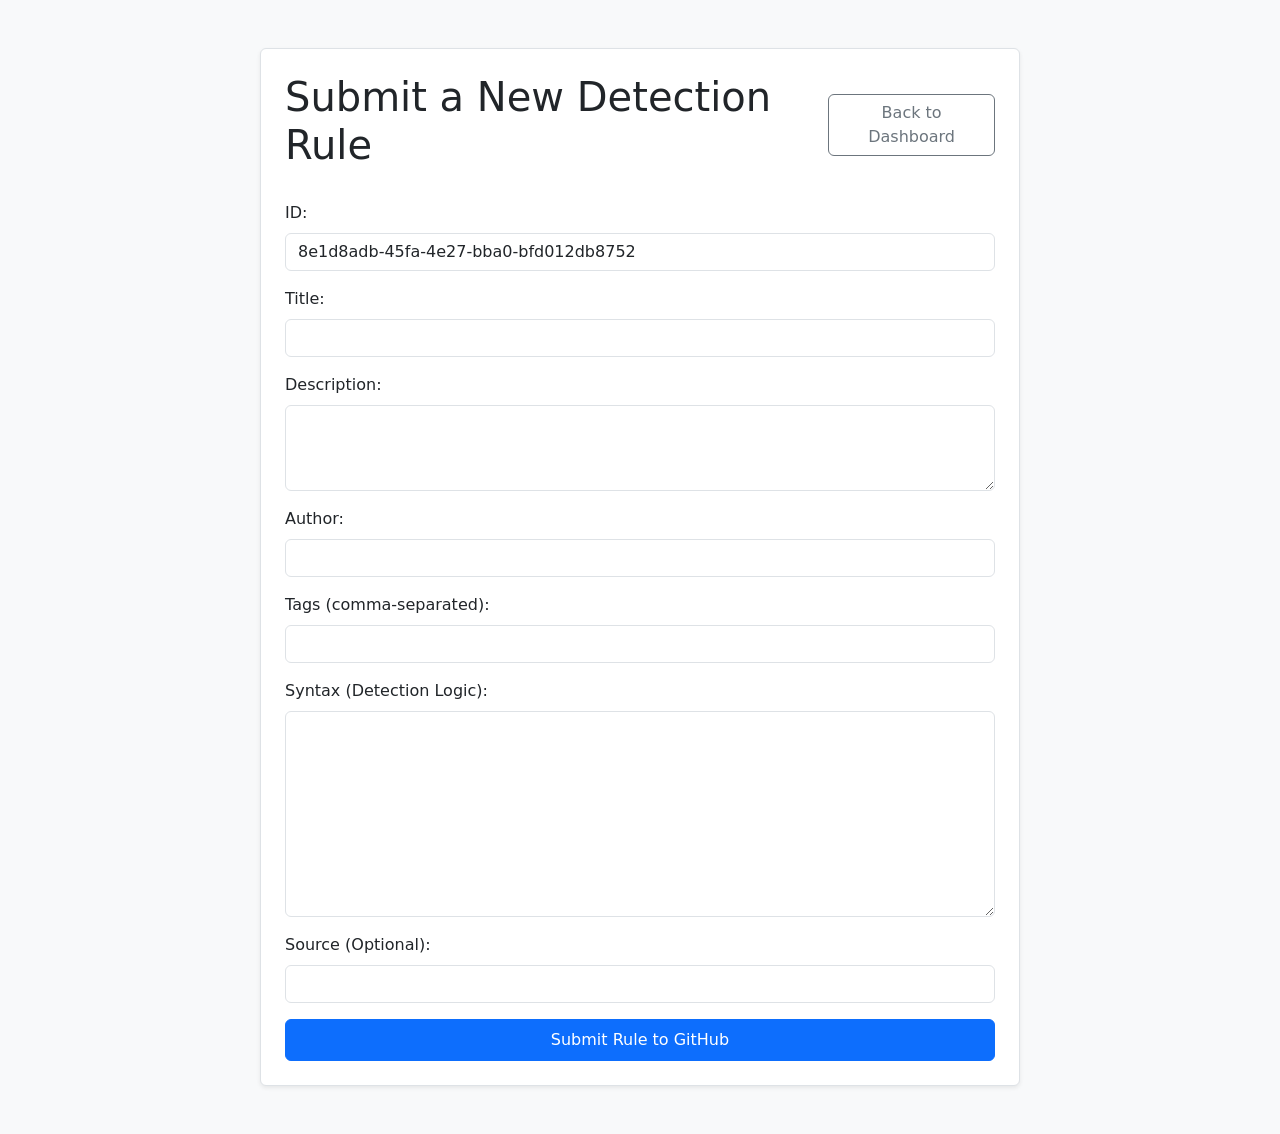
==== docs/submit.html @ c9d4a3ba "init" ====
<!DOCTYPE html>
<html lang="en">
<head>
    <meta charset="UTF-8">
    <meta name="viewport" content="width=device-width, initial-scale=1.0">
    <title>Submit a New Detection Rule</title>
    <link href="https://cdn.jsdelivr.net/npm/bootstrap@5.3.3/dist/css/bootstrap.min.css" rel="stylesheet" integrity="sha384-QWTKZyjpPEjISv5WaRU9OFeRpok6YctnYmDr5pNlyT2bRjXh0JMhjY6hW+ALEwIH" crossorigin="anonymous">
</head>
<body class="bg-light">

    <div class="container my-5">
        <div class="row">
            <div class="col-lg-8 col-md-10 mx-auto p-4 bg-white rounded shadow-sm border">
                <div class="d-flex justify-content-between align-items-center mb-4">
                    <h1>Submit a New Detection Rule</h1>
                    <a href="index.html" class="btn btn-outline-secondary">Back to Dashboard</a>
                </div>
                <form id="rule-form">
                    <div class="mb-3">
                        <label for="rule-id" class="form-label">ID:</label>
                        <input type="text" id="rule-id" class="form-control" readonly>
                    </div>
                    <div class="mb-3">
                        <label for="rule-title" class="form-label">Title:</label>
                        <input type="text" id="rule-title" class="form-control" required>
                    </div>
                    <div class="mb-3">
                        <label for="rule-description" class="form-label">Description:</label>
                        <textarea id="rule-description" class="form-control" rows="3" required></textarea>
                    </div>
                    <div class="mb-3">
                        <label for="rule-author" class="form-label">Author:</label>
                        <input type="text" id="rule-author" class="form-control" required>
                    </div>
                    <div class="mb-3">
                        <label for="rule-tags" class="form-label">Tags (comma-separated):</label>
                        <input type="text" id="rule-tags" class="form-control">
                    </div>
                    <div class="mb-3">
                        <label for="rule-syntax" class="form-label">Syntax (Detection Logic):</label>
                        <textarea id="rule-syntax" class="form-control" rows="8" required></textarea>
                    </div>
                    <div class="mb-3">
                        <label for="rule-source" class="form-label">Source (Optional):</label>
                        <input type="text" id="rule-source" class="form-control">
                    </div>
                    
                    <button type="submit" class="btn btn-primary w-100 py-2">Submit Rule to GitHub</button>
                </form>
            </div>
        </div>
    </div>

    <script src="https://cdn.jsdelivr.net/npm/bootstrap@5.3.3/dist/js/bootstrap.bundle.min.js" integrity="sha384-YvpcrYf0tY3lHB60NNkmXc5s9fDVZLESaAA55NDzOxhy9GkcIdslK1eN7N6jIeHz" crossorigin="anonymous"></script>
    <script src="js/submit.js"></script>
</body>
</html>
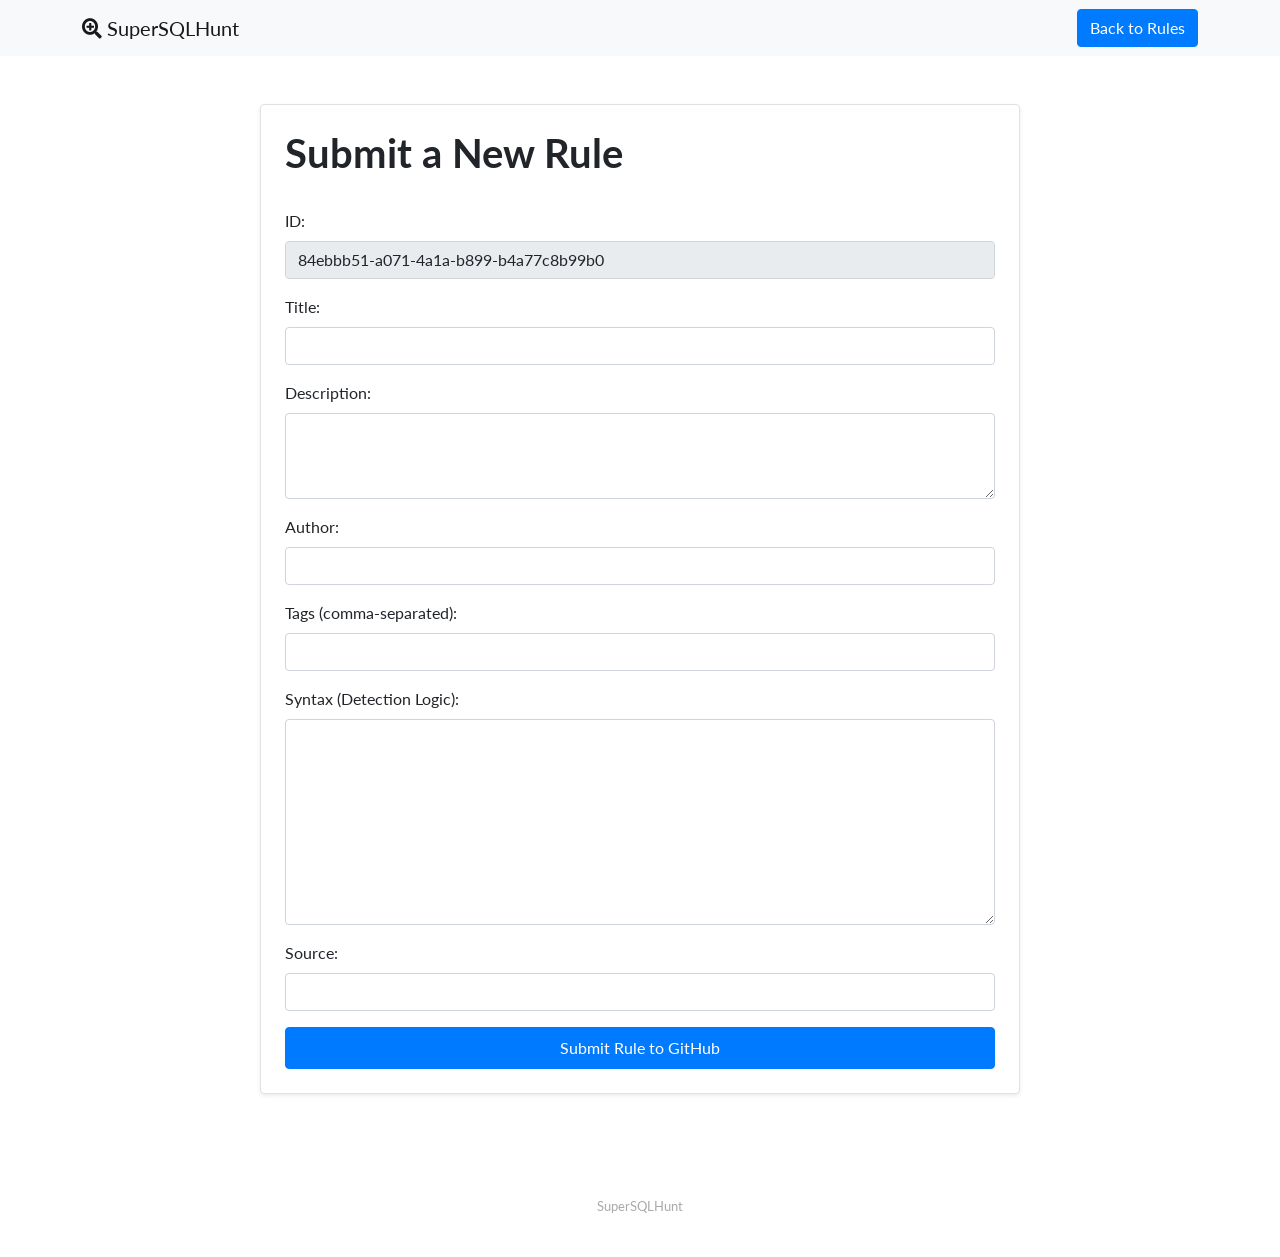
==== commit 0b197471: "init" ====
--- a/docs/submit.html
+++ b/docs/submit.html
@@ -1,36 +1,43 @@
 <!DOCTYPE html>
-<html lang="en">
+<html>
+
 <head>
-    <meta charset="UTF-8">
-    <meta name="viewport" content="width=device-width, initial-scale=1.0">
+    <meta charset="utf-8">
+    <meta name="viewport" content="width=device-width, initial-scale=1.0, shrink-to-fit=no">
     <title>Submit a New Detection Rule</title>
-    <link href="https://cdn.jsdelivr.net/npm/bootstrap@5.3.3/dist/css/bootstrap.min.css" rel="stylesheet" integrity="sha384-QWTKZyjpPEjISv5WaRU9OFeRpok6YctnYmDr5pNlyT2bRjXh0JMhjY6hW+ALEwIH" crossorigin="anonymous">
+    <link rel="stylesheet" href="assets/bootstrap/css/bootstrap.min.css">
+    <link rel="stylesheet" href="https://fonts.googleapis.com/css?family=Lato:300,400,700,300italic,400italic,700italic">
+    <link rel="stylesheet" href="https://use.fontawesome.com/releases/v5.12.0/css/all.css">
+    <link rel="stylesheet" href="assets/css/Footer-Basic.css">
 </head>
-<body class="bg-light">
 
-    <div class="container my-5">
+<body>
+    <nav class="navbar navbar-light navbar-expand bg-light navigation-clean">
+        <div class="container"><a class="navbar-brand" href="#"><i class="fas fa-search-plus"></i>&nbsp;SuperSQLHunt</a><button data-bs-toggle="collapse" class="navbar-toggler" data-bs-target="#navcol-1"></button>
+            <div class="collapse navbar-collapse" id="navcol-1"><a class="btn btn-primary ms-auto" role="button" href="index.html">Back to Rules</a></div>
+        </div>
+    </nav><div class="container my-5">
         <div class="row">
             <div class="col-lg-8 col-md-10 mx-auto p-4 bg-white rounded shadow-sm border">
                 <div class="d-flex justify-content-between align-items-center mb-4">
-                    <h1>Submit a New Detection Rule</h1>
-                    <a href="index.html" class="btn btn-outline-secondary">Back to Dashboard</a>
+                    <h1>Submit a New Rule</h1>
                 </div>
                 <form id="rule-form">
                     <div class="mb-3">
                         <label for="rule-id" class="form-label">ID:</label>
-                        <input type="text" id="rule-id" class="form-control" readonly>
+                        <input type="text" id="rule-id" class="form-control" readonly="">
                     </div>
                     <div class="mb-3">
                         <label for="rule-title" class="form-label">Title:</label>
-                        <input type="text" id="rule-title" class="form-control" required>
+                        <input type="text" id="rule-title" class="form-control" required="">
                     </div>
                     <div class="mb-3">
                         <label for="rule-description" class="form-label">Description:</label>
-                        <textarea id="rule-description" class="form-control" rows="3" required></textarea>
+                        <textarea id="rule-description" class="form-control" rows="3" required=""></textarea>
                     </div>
                     <div class="mb-3">
                         <label for="rule-author" class="form-label">Author:</label>
-                        <input type="text" id="rule-author" class="form-control" required>
+                        <input type="text" id="rule-author" class="form-control" required="">
                     </div>
                     <div class="mb-3">
                         <label for="rule-tags" class="form-label">Tags (comma-separated):</label>
@@ -38,10 +45,10 @@
                     </div>
                     <div class="mb-3">
                         <label for="rule-syntax" class="form-label">Syntax (Detection Logic):</label>
-                        <textarea id="rule-syntax" class="form-control" rows="8" required></textarea>
+                        <textarea id="rule-syntax" class="form-control" rows="8" required=""></textarea>
                     </div>
                     <div class="mb-3">
-                        <label for="rule-source" class="form-label">Source (Optional):</label>
+                        <label for="rule-source" class="form-label">Source:</label>
                         <input type="text" id="rule-source" class="form-control">
                     </div>
                     
@@ -53,5 +60,13 @@
 
     <script src="https://cdn.jsdelivr.net/npm/bootstrap@5.3.3/dist/js/bootstrap.bundle.min.js" integrity="sha384-YvpcrYf0tY3lHB60NNkmXc5s9fDVZLESaAA55NDzOxhy9GkcIdslK1eN7N6jIeHz" crossorigin="anonymous"></script>
     <script src="js/submit.js"></script>
+    <footer class="footer-basic">
+        <ul class="list-inline"></ul>
+        <p class="copyright">SuperSQLHunt</p>
+    </footer>
+    <script src="https://cdn.jsdelivr.net/npm/bootstrap@5.1.3/dist/js/bootstrap.bundle.min.js"></script>
+    <script src="assets/js/app.js"></script>
+    <script src="assets/js/submit.js"></script>
 </body>
+
 </html>
--- a/docs/assets/css/Footer-Basic.css
+++ b/docs/assets/css/Footer-Basic.css
@@ -0,0 +1,60 @@
+.footer-basic {
+  padding: 40px 0;
+  background-color: #ffffff;
+  color: #4b4c4d;
+}
+
+.footer-basic ul {
+  padding: 0;
+  list-style: none;
+  text-align: center;
+  font-size: 18px;
+  line-height: 1.6;
+  margin-bottom: 0;
+}
+
+.footer-basic li {
+  padding: 0 10px;
+}
+
+.footer-basic ul a {
+  color: inherit;
+  text-decoration: none;
+  opacity: 0.8;
+}
+
+.footer-basic ul a:hover {
+  opacity: 1;
+}
+
+.footer-basic .social {
+  text-align: center;
+  padding-bottom: 25px;
+}
+
+.footer-basic .social > a {
+  font-size: 24px;
+  width: 40px;
+  height: 40px;
+  line-height: 40px;
+  display: inline-block;
+  text-align: center;
+  border-radius: 50%;
+  border: 1px solid #ccc;
+  margin: 0 8px;
+  color: inherit;
+  opacity: 0.75;
+}
+
+.footer-basic .social > a:hover {
+  opacity: 0.9;
+}
+
+.footer-basic .copyright {
+  margin-top: 15px;
+  text-align: center;
+  font-size: 13px;
+  color: #aaa;
+  margin-bottom: 0;
+}
+
